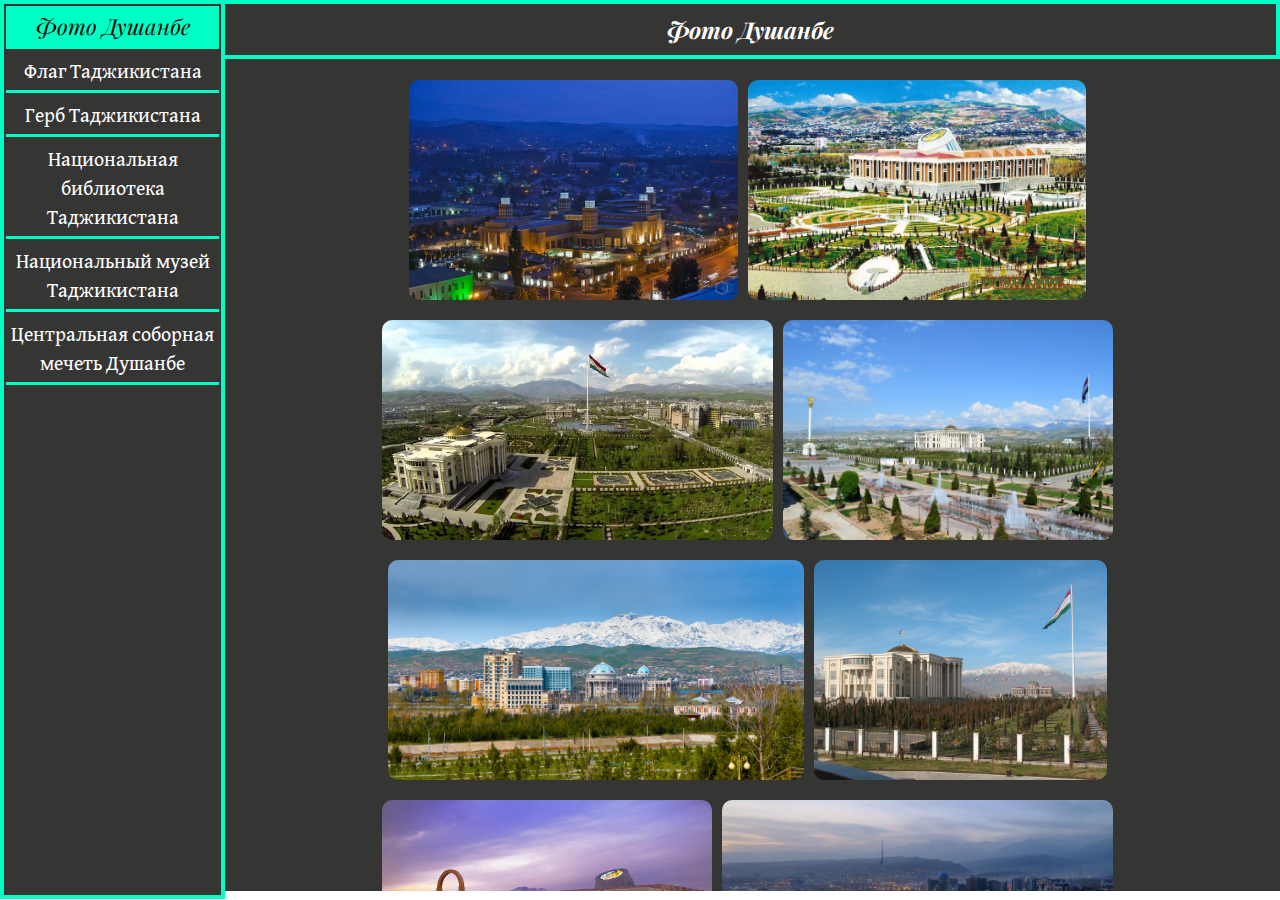
==== index.html @ 3306bda8 "fotodushanbe.tj" ====
<!DOCTYPE html>
<html>
<head>
	<meta charset="utf-8">
	<meta name="viewport" content="width=device-width, initial-scale=1">
	<link rel="stylesheet" type="text/css" href="css/style.css">
	<link rel="preconnect" href="https://fonts.googleapis.com">
	<link rel="preconnect" href="https://fonts.gstatic.com" crossorigin>
	<link href="https://fonts.googleapis.com/css2?family=Cormorant+SC&family=Gentium+Book+Plus:ital@0;1&family=Playfair+Display:ital@0;1&display=swap" rel="stylesheet">
	<link href="https://fonts.googleapis.com/css2?family=Gentium+Book+Plus:ital@0;1&family=Playfair+Display:ital@0;1&display=swap" rel="stylesheet">

	<link rel="preconnect" href="https://fonts.googleapis.com">
	<link rel="preconnect" href="https://fonts.gstatic.com" crossorigin>
	<link href="https://fonts.googleapis.com/css2?family=Cormorant+SC&family=Gentium+Book+Plus:ital@0;1&display=swap" rel="stylesheet">
	<title>Фото Душанбе</title>
</head>
<body>

	
	<div class="main">
		<div class="block">
			<div class="left">
				<a href="html/dushanbe.html" class="link" id="italic" target="iframe_a">Фото Душанбе </a>
				<a href="html/flag.html" class="link" target="iframe_a">Флаг Таджикистана </a>
				<a href="html/gerb.html" class="link" target="iframe_a">Герб Таджикистана</a>
				<a href="html/book.html" class="link" target="iframe_a">Национальная библиотека Таджикистана</a>
				<a href="html/muzey.html" class="link" target="iframe_a">Национальный музей Таджикистана</a>
				<a href="html/michet.html" class="link" target="iframe_a">Центральная соборная мечеть Душанбе</a>
			</div>
			<div class="right">
				<iframe src="html/dushanbe.html" name="iframe_a"></iframe>
			</div>
		</div>
	</div>
	
	
</body>
</html>
---- css/style.css ----
* {
	box-sizing: border-box;
	margin: 0px;
}

body {
	font-family: 'Cormorant SC', serif;
	font-family: 'Gentium Book Plus', serif;
	font-family: 'Playfair Display', serif;
	font-style: italic;
}


.main {
	width: 100%;
	height: 100vh;
}

.content {
	overflow: hidden;
	width: 100%;
	height: 60px;
	background-color: #353534;
	border: 4px solid #00ffc4;
	color: white;
}


.block {
	position: relative;
	display: flex;
}


.left {
	max-width: 225px;
	background-color: #353534;
	border: 4px solid #00ffc4;
	height: 99.90vh;
	overflow: auto;
}

#italic {
	font-style: italic;
	background-color: #00ffc4;
	color: black;
	font-size: 22px;
	font-family: 'Cormorant SC', serif;
	font-family: 'Gentium Book Plus', serif;
	font-family: 'Playfair Display', serif;
}

.link {
	display: block;
	font-size: 20px;
	text-decoration: none;
	padding: 5px;
	border-bottom: 3px solid #00ffc4;
	color: white;
	transition: .2s ease all;
	text-align: center;
	font-style: initial;
	font-family: 'Cormorant SC', serif;
	font-family: 'Gentium Book Plus', serif;
	margin: 2px;
}

.link:hover {
	background-color: #00ffc4;
	color: black;
}

.link:focus {
	background-color: #00ffc4;
	color: black;
}

.right {
	width: 100%;

}

iframe {
	width: 100%;
	height: 99vh;
	margin: 0px;
	border: 0px ;
}
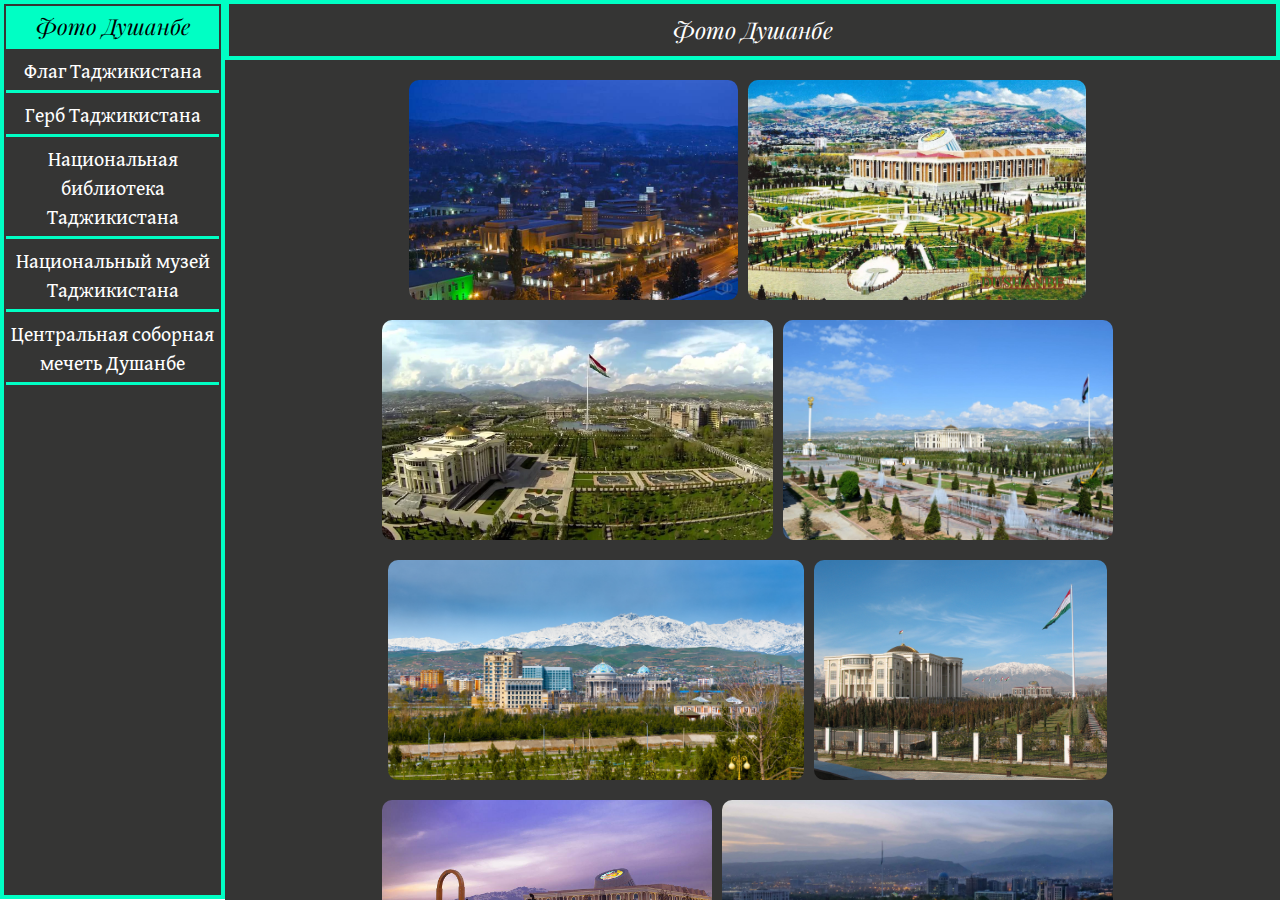
==== commit d7672ffd: "fotodushanbe.tj" ====
--- a/index.html
+++ b/index.html
@@ -19,6 +19,11 @@
 	
 	<div class="main">
 		<div class="block">
+			<div class="polosa">
+				<div class="pol"></div>
+				<div class="pol"></div>
+				<div class="pol"></div>
+			</div>
 			<div class="left">
 				<a href="html/dushanbe.html" class="link" id="italic" target="iframe_a">Фото Душанбе </a>
 				<a href="html/flag.html" class="link" target="iframe_a">Флаг Таджикистана </a>
--- a/css/style.css
+++ b/css/style.css
@@ -9,6 +9,7 @@
 	font-family: 'Playfair Display', serif;
 	font-style: italic;
 }
+
 
 
 .main {
@@ -82,12 +83,55 @@
 
 iframe {
 	width: 100%;
-	height: 99vh;
+	height: 99.99vh;
 	margin: 0px;
 	border: 0px ;
 }
 
 
 
+@media only screen and (max-width: 767px) {
+	.block {
+		display: block;
+	}
+
+	.left {
+		display: block;
+		height: auto;
+		max-width: 100%;
+		display:flex ;
+		flex-wrap: wrap;
+		justify-content: center;
+	}
+
+	.link {
+		padding: 5px 10px;
+		border-radius: 10px;
+	}
+
+	.link:hover {
+		background-color: #00ffc4;
+		color: black;
+		border-radius: 10px;
+		
+	}
+
+	.link:focus {
+		background-color: #00ffc4;
+		color: black;
+		
+	}
+
+	#italic {
+		border-radius: 10px;
+	}
+
+	.link {
+		display: inline-block;
+	}
+
+}
 
 
+
+
